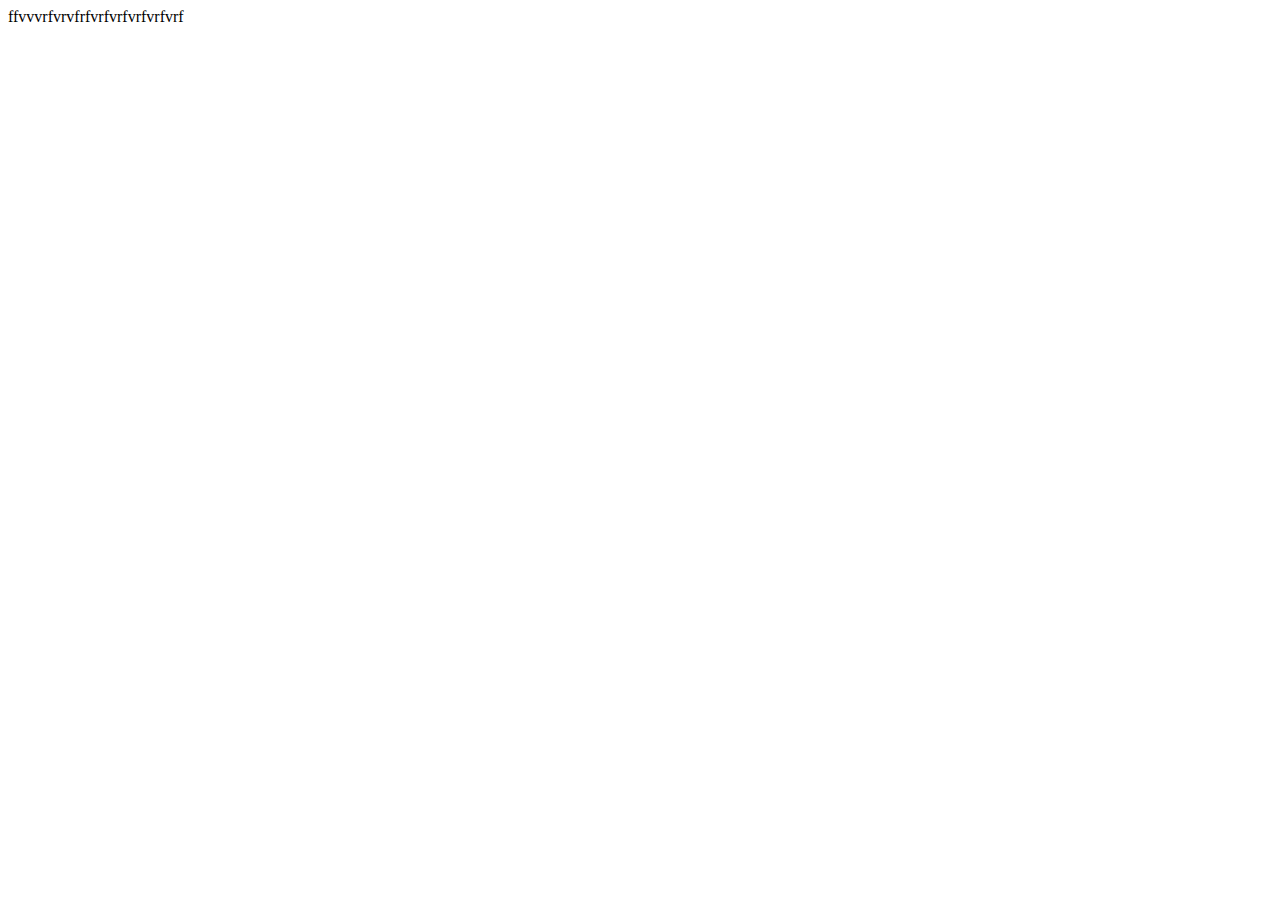
==== index.html @ 9f657ddf "Update index.html" ====
<!DOCTYPE html>
<html lang="en">
  <head>
    <meta charset="UTF-8" />
    <meta name="viewport" content="width=device-width, initial-scale=1.0" />
    <title>Document</title>
  </head>
  <body>
    ffvvvrfvrvfrfvrfvrfvrfvrfvrf
  </body>
</html>
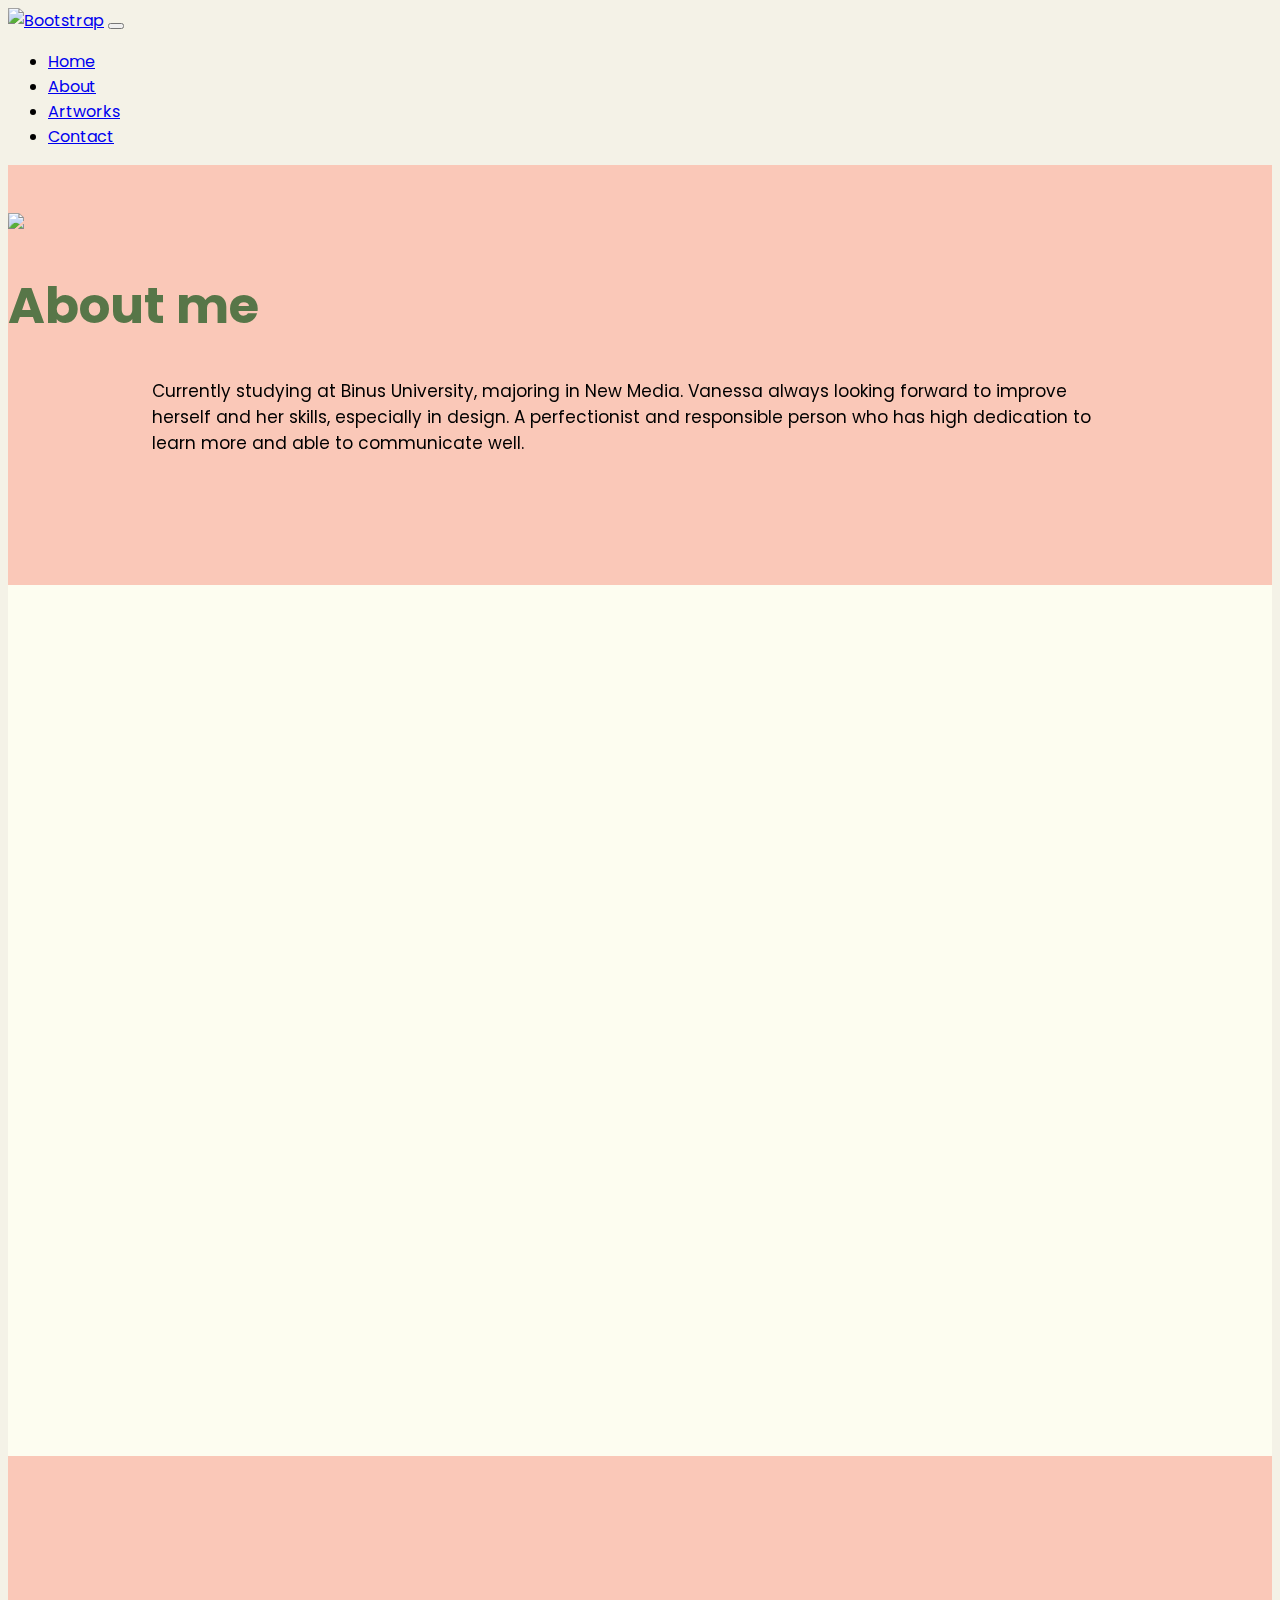
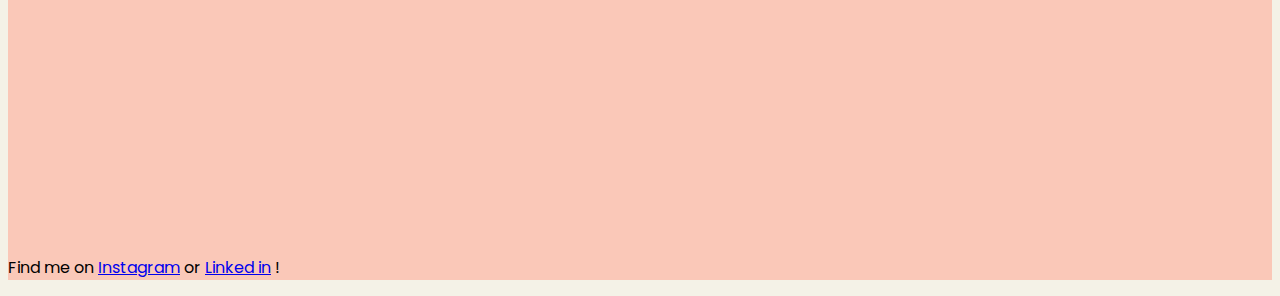
==== commit e1877dfe: "hore" ====
--- a/index.html
+++ b/index.html
@@ -1,11 +1,154 @@
 <!DOCTYPE html>
-<html lang="en">
-  <head>
-    <meta charset="UTF-8" />
-    <meta name="viewport" content="width=device-width, initial-scale=1.0" />
-    <title>Document</title>
-  </head>
-  <body>
-    ffvvvrfvrvfrfvrfvrfvrfvrfvrf
-  </body>
-</html>
+<html>
+    <head>
+        <title>Felicia Metta Chandra</title>
+        <link rel="icon" href="image/logo-VA.ico"/>
+        <link rel="stylesheet" href="style.css">
+        <!-- bootstrap css link -->
+        <link href="https://cdn.jsdelivr.net/npm/bootstrap@5.2.3/dist/css/bootstrap.min.css" rel="stylesheet" integrity="sha384-rbsA2VBKQhggwzxH7pPCaAqO46MgnOM80zW1RWuH61DGLwZJEdK2Kadq2F9CUG65" crossorigin="anonymous">
+        <!-- aos css link -->
+        <link rel="stylesheet" href="https://unpkg.com/aos@next/dist/aos.css" />
+    </head>
+
+    <body>
+      <!-- nav bar -->
+   <header id="home">
+    <nav class="navbar fixed-top navbar-expand-lg bg-transparent p-md-3">
+      <div class="container">
+        <a class="navbar-brand" href="#"><img src="image/logo VA.png" alt="Bootstrap" width="105" height="84"></a>
+        <button
+          class="navbar-toggler"
+          type="button"
+          data-bs-toggle="collapse"
+          data-bs-target="#navbarNav"
+          aria-controls="navbarNav"
+          aria-expanded="false"
+          aria-label="Toggle navigation"
+        >
+          <span class="navbar-toggler-icon"></span>
+        </button>
+
+        <div class="collapse navbar-collapse" id="navbarNav">
+          <div class="mx-auto"></div>
+          <ul class="navbar-nav text-center">
+            <li class="nav-item">
+              <a class="nav-link" href="#home">Home</a>
+            </li>
+            <li class="nav-item">
+              <a class="nav-link" href="#about">About</a>
+            </li>
+            <li class="nav-item">
+              <a class="nav-link" href="#artworks">Artworks</a>
+            </li>
+            <li class="nav-item">
+              <a class="nav-link" href="#contact">Contact</a>
+            </li>
+          </ul>
+        </div>
+      </div>
+    </nav>
+  </header>
+
+    <!-- Banner Image  -->
+    <div class="banner-image w-100 vh-100 d-flex justify-content-center" data-aos="fade-right" data-aos-offset="200" data-aos-duration="800">
+    </div>
+
+    <!-- About Page  -->
+    <section id="about" style="background-color: #fac8b8;">
+    <section class="jumbotron text-center">
+        <img src="image/foto about.png" class="rounded mx-auto d-block" data-aos="fade-up" data-aos-offset="200" data-aos-duration="800" width="450" style="padding-top: 3rem;">
+        <h1 class="display" data-aos="zoom-in-up" data-aos-duration="800">About me</h1>
+        <p class="lead" data-aos="zoom-in-up" data-aos-duration="800" style="padding-left: 9rem; padding-right: 9rem; padding-bottom: 7rem;">Currently studying at Binus 
+          University, majoring in New Media. Vanessa always looking forward to improve herself and 
+          her skills, especially in design. A perfectionist and responsible person who has high 
+          dedication to learn more and able to communicate well.</p>
+        </div>
+    </section>
+
+    <!-- Artworks page  -->
+    <section id="artworks" style="background-color: rgb(253, 253, 240)">
+     <div class="artworks-page">
+      <div class="row row-cols-1 row-cols-md-3 g-4" style="padding-top: 10rem";>
+        <div class="col" data-aos="fade-up" data-aos-offset="200" data-aos-duration="1000">
+          <div class="card-1 h-100">
+            <img src="image/3dd.png" class="card-img-top" alt="Bootstrap">
+            <div class="card-body">
+              <h5 class="card-title">3D & Illustration</h5>
+              <a href="3D & Illustration.html" class="btn btn-outline-secondary">See Works > </a>
+            </div>
+          </div>
+        </div>
+        <div class="col" data-aos="fade-down" data-aos-offset="200" data-aos-duration="1000">
+          <div class="card-2 h-100">
+            <img src="image/branding.png" class="card-img-top" alt="Bootstrap">
+            <div class="card-body">
+              <h5 class="card-title1">Branding</h5>
+              <a href="Branding.html" class="btn btn-outline-secondary">See Works > </a>
+            </div>
+          </div>
+        </div>
+        <div class="col" data-aos="fade-up" data-aos-offset="200" data-aos-duration="1000">
+          <div class="card-3 h-100">
+            <img src="image/poster.png" class="card-img-top" alt="Bootstrap">
+            <div class="card-body">
+              <h5 class="card-title2">Poster</h5>
+              <a href="Poster.html" class="btn btn-outline-secondary">See Works > </a>
+            </div>
+          </div>
+        </div>
+      </div>
+     </div>
+    </section>
+
+    <!-- Contact page  -->
+    <section id="contact">
+      <div class="contact-page" data-aos="zoom-in"data-aos-offset="200" data-aos-duration="1000">
+      <div class="row text-center mb-3">
+          <div class="col" style="padding-top: 11rem;">
+          <h2>Let's get in touch!</h2>
+          </div>
+      </div>
+      <div class="row justify-content-center">
+          <div class="col-md-6">
+          <form>
+              <div class="col mb-3">
+              <label for="Name" class="form-label">Name</label>
+              <input type="text" class="form-control" id="Name" aria-describedby="Name" />
+              </div>
+
+              <div class="col mb-3">
+              <label for="Email" class="form-label">Email</label>
+              <input type="text" class="form-control" id="Email" aria-describedby="Email" />
+              </div>
+
+              <div class="mb-4">
+              <label for="exampleFormControlTextarea1" class="form-label">Message</label>
+              <textarea class="form-control" id="exampleFormControlTextarea1" rows="3"></textarea>
+              </div>
+
+              <button type="Submit" class="btn mb-5" style="background-color:#ffde84;">Submit</button>
+          </form>
+          </div>
+      </div>
+      </div>
+      </div>
+  </section>
+
+  <!-- footer -->
+  <section class="footer">
+      <footer class="text-dark text-center pb-5 pt-3">
+        <p>Find me on <a href="https://www.instagram.com/lazinesaa/" class="text-dark fw-bold">Instagram</a> or <a href="https://www.linkedin.com/in/vanessa-angelina-b25867214/" class="text-dark fw-bold">Linked in</a> ! </p>
+      </footer>
+  </section>
+
+        
+
+
+        <!-- bootstrap js link -->
+        <script src="https://cdn.jsdelivr.net/npm/bootstrap@5.2.3/dist/js/bootstrap.bundle.min.js" integrity="sha384-kenU1KFdBIe4zVF0s0G1M5b4hcpxyD9F7jL+jjXkk+Q2h455rYXK/7HAuoJl+0I4" crossorigin="anonymous"></script>
+        <!-- aos js link -->  
+        <script src="https://unpkg.com/aos@next/dist/aos.js"></script>
+        <script>
+          AOS.init();
+        </script>
+    </body>--- a/style.css
+++ b/style.css
@@ -0,0 +1,120 @@
+@import url('https://fonts.googleapis.com/css2?family=Poppins:wght@100;300;400;500;600&display=swap');
+
+body {
+    background-color: #F4F2E7 !important;
+    font-family: 'Poppins', sans-serif !important;
+}
+
+.nav ul li a{
+    font-weight: 300;
+}
+
+nav ul li a:hover {
+    color: black;
+    font-weight: bold;
+}
+
+.banner-image {
+    background-image: url(image/Awal.png);
+    background-size: cover;
+    background-position: fixed;
+    background-position: center;
+  }
+
+.display{
+    color: #577648;
+}
+
+.jumbotron h1{
+    margin-top: 2rem;
+    font-size: 50px;
+}
+
+.jumbotron p{
+    font-size: 17px;
+    margin-top: 1rem;
+}
+
+.artworks-page{
+    padding-left: 8rem;
+    padding-right: 8rem;
+    padding-top: 4rem;
+    padding-bottom: 15rem;
+}
+
+.card-title{
+    color: #648155;
+}
+
+.card-title1{
+    color: #54476a;
+}
+
+.card-title2{
+    color: #f1d17a;
+}
+
+ .card{
+    align-content: center;
+ }
+
+.card-body{
+    font-weight: 500;
+    font-size: 16px;
+    text-align: center;
+    align-content: center;
+}
+
+.card-body a{
+    font-weight: 300;
+    font-size: 12px;
+    margin-top: 0.7rem;
+    color: black;
+    border-color: black;
+    transition: 0.5s;
+}
+
+.card-body a:hover{
+    transform: scale(1.1) !important;
+}
+
+.card-1{
+    margin: 1rem;
+    background-color: #eccb6d !important;
+    box-shadow: 0 0 10px rgba(0, 0, 0, 0.5);
+    border-radius: 15px;
+}
+
+.card-2{
+    margin: 1rem;
+    background-color: #d76640 !important;
+    box-shadow: 0 0 10px rgba(0, 0, 0, 0.5);
+    border-radius: 15px;
+}
+
+.card-3{
+    margin: 1rem;
+    background-color: #94b9b3 !important;
+    box-shadow: 0 0 10px rgba(0, 0, 0, 0.5);
+    border-radius: 15px;
+}
+
+.form-control{
+    box-shadow: 0 0 5px rgba(0, 0, 0, 0.2) !important;
+}
+
+.btn{
+    transition: 0.5s;
+}
+
+.btn:hover{
+    transform: scale(1.1);
+}
+
+.contact-page h2{
+    color: #648155;
+}
+
+.form-label{
+    color: #3e8398;
+}
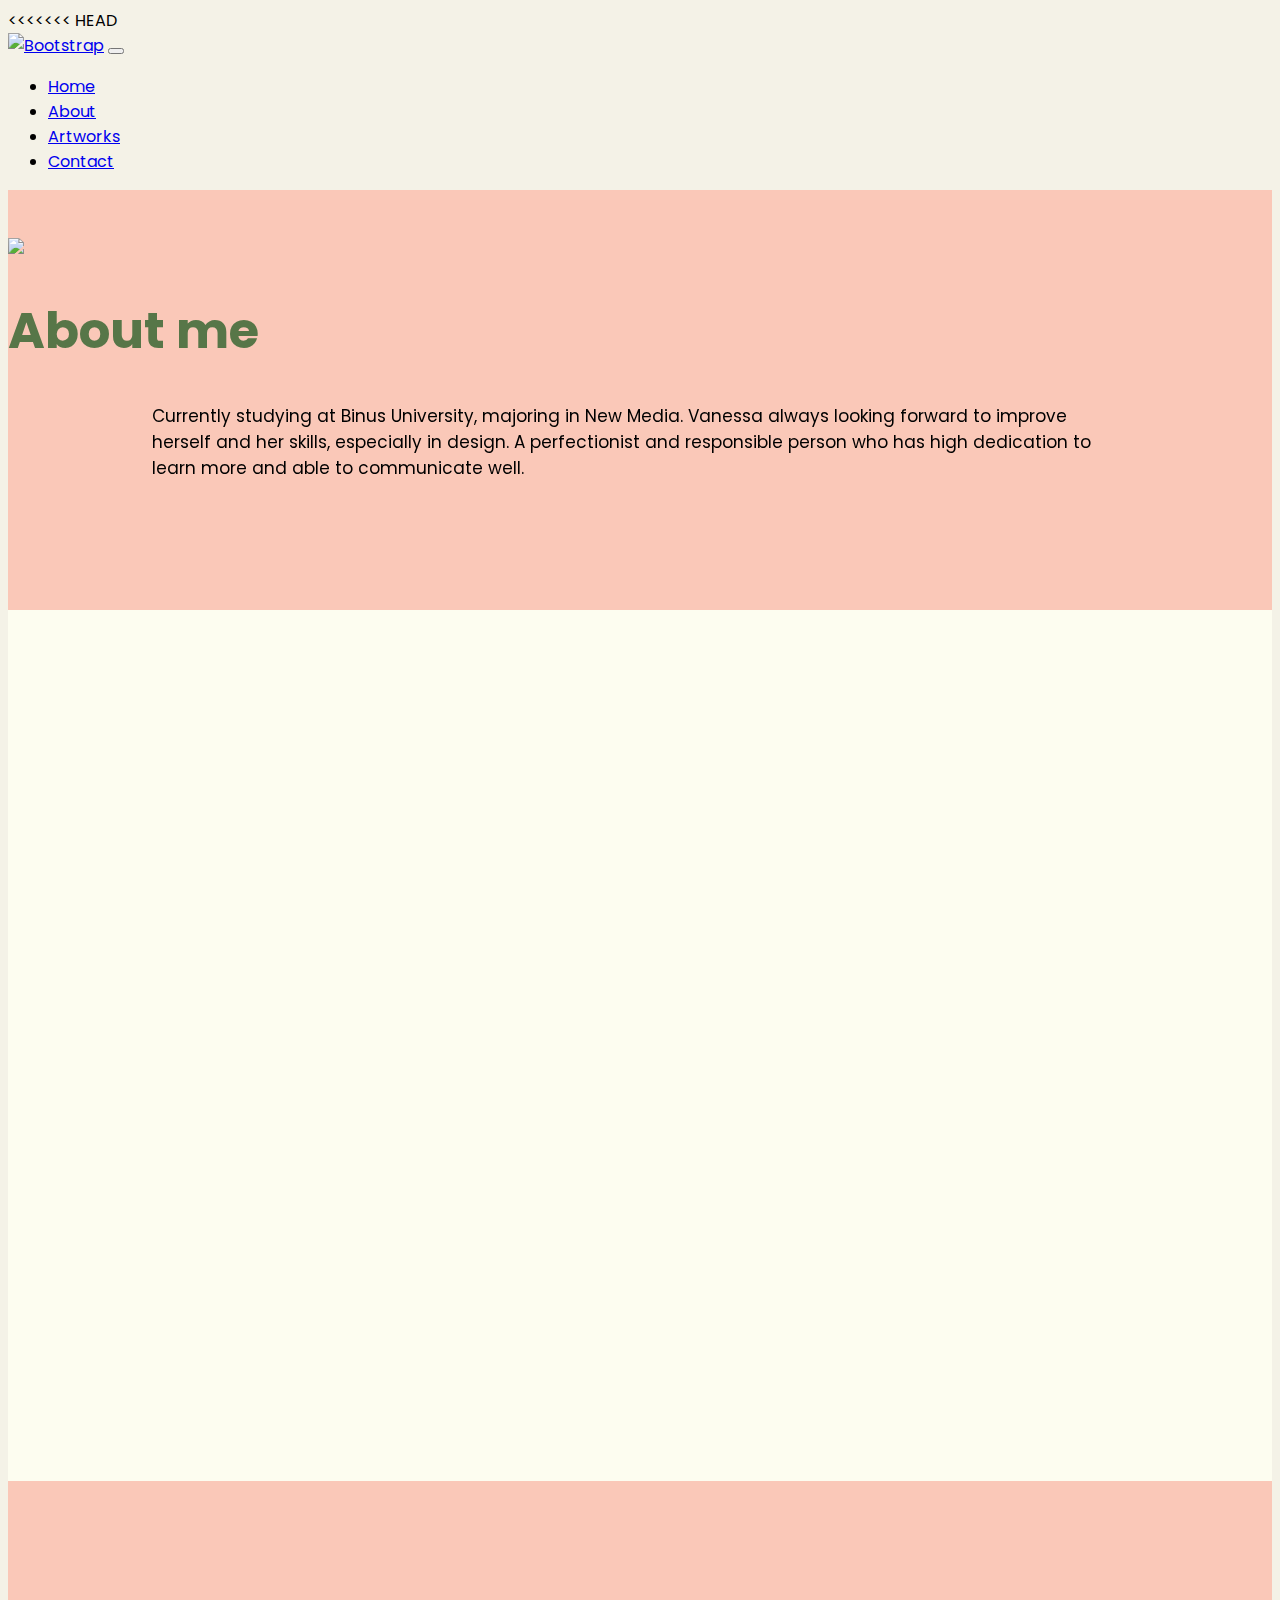
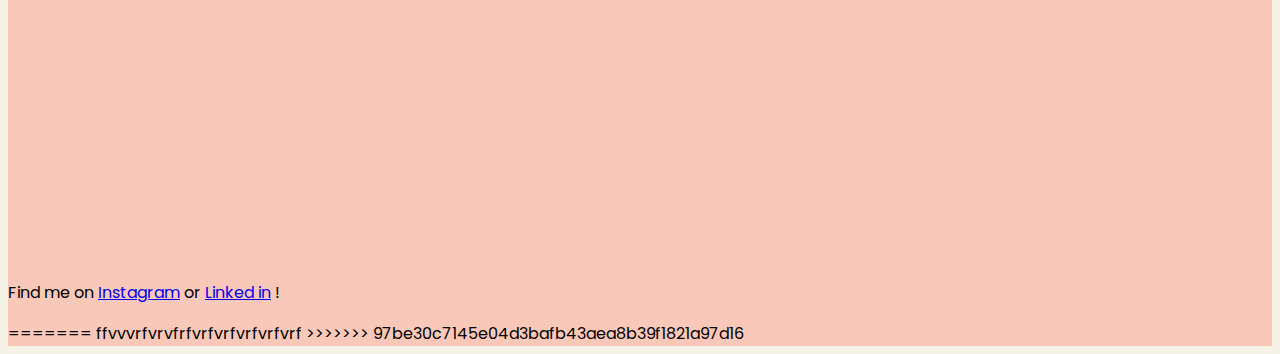
==== commit 2cb9d31a: "horeee" ====
--- a/index.html
+++ b/index.html
@@ -1,4 +1,5 @@
 <!DOCTYPE html>
+<<<<<<< HEAD
 <html>
     <head>
         <title>Felicia Metta Chandra</title>
@@ -151,4 +152,16 @@
         <script>
           AOS.init();
         </script>
-    </body>+    </body>
+=======
+<html lang="en">
+  <head>
+    <meta charset="UTF-8" />
+    <meta name="viewport" content="width=device-width, initial-scale=1.0" />
+    <title>Document</title>
+  </head>
+  <body>
+    ffvvvrfvrvfrfvrfvrfvrfvrfvrf
+  </body>
+</html>
+>>>>>>> 97be30c7145e04d3bafb43aea8b39f1821a97d16
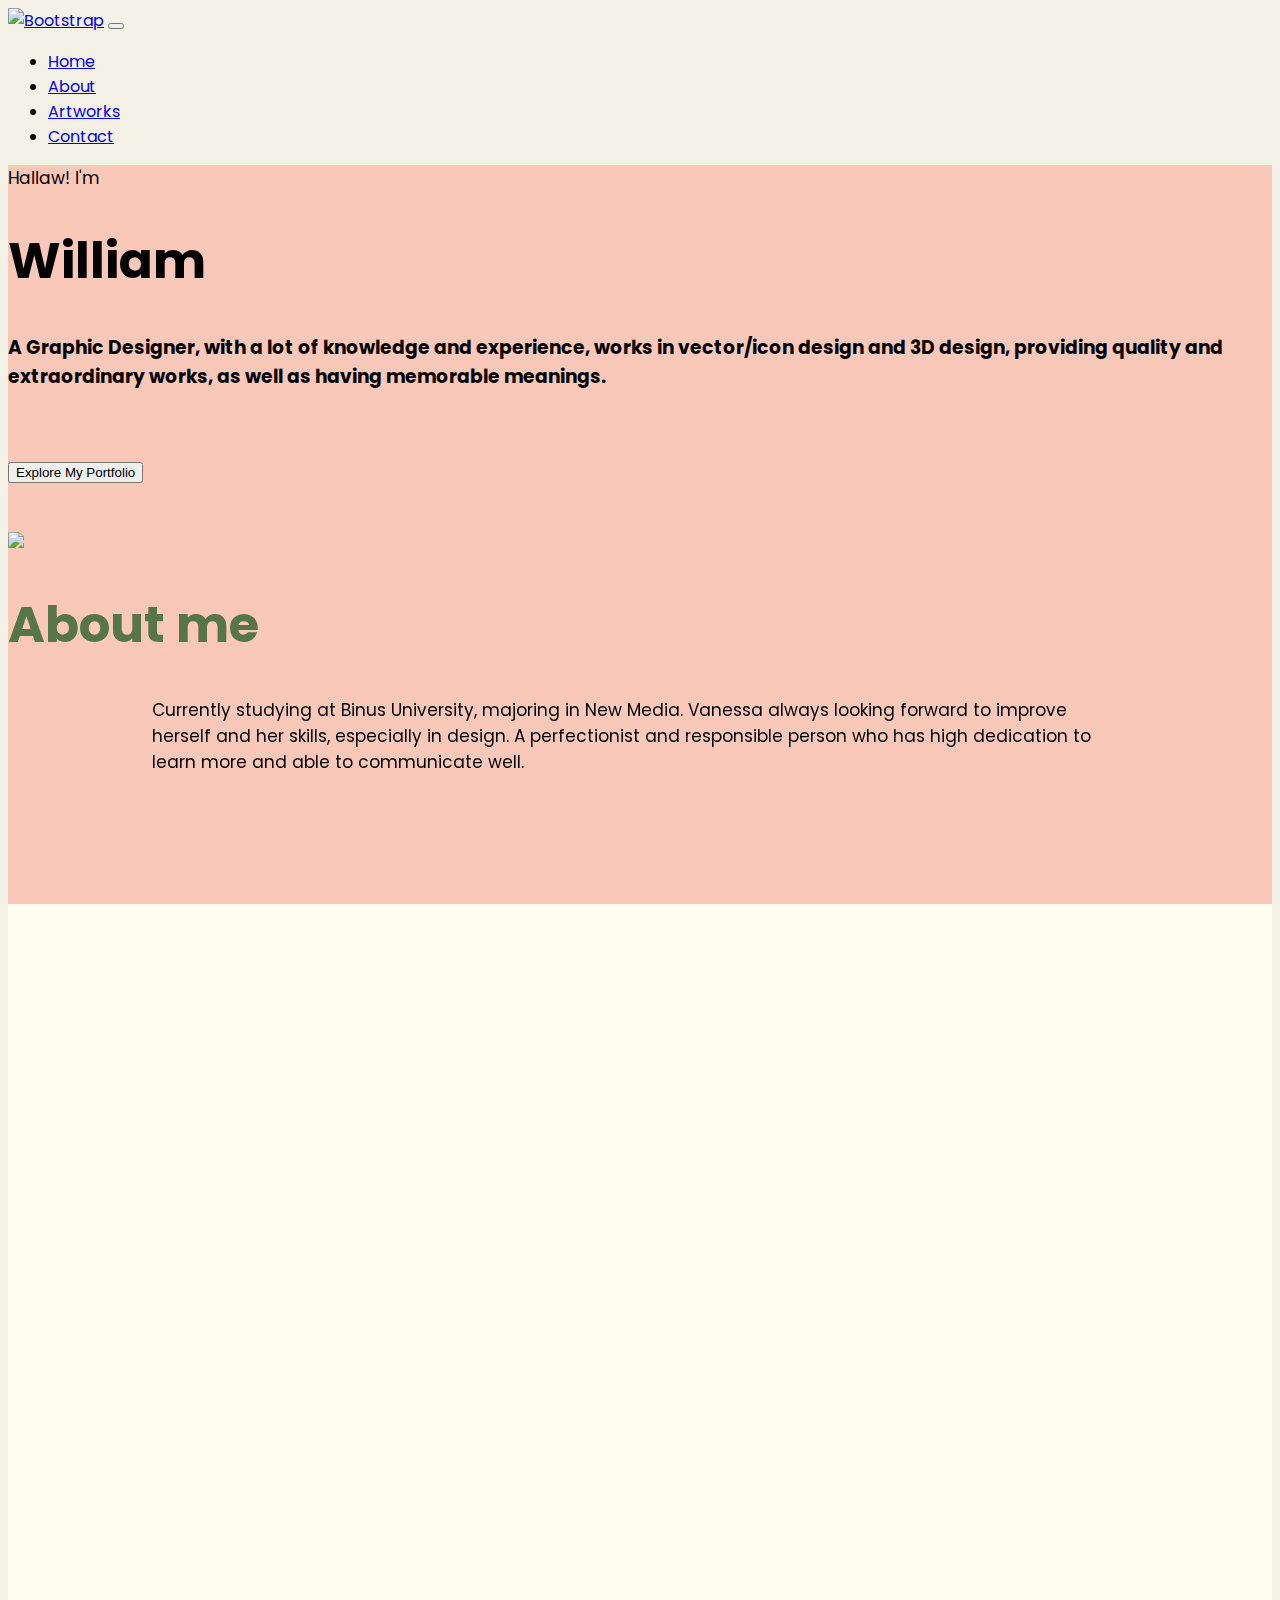
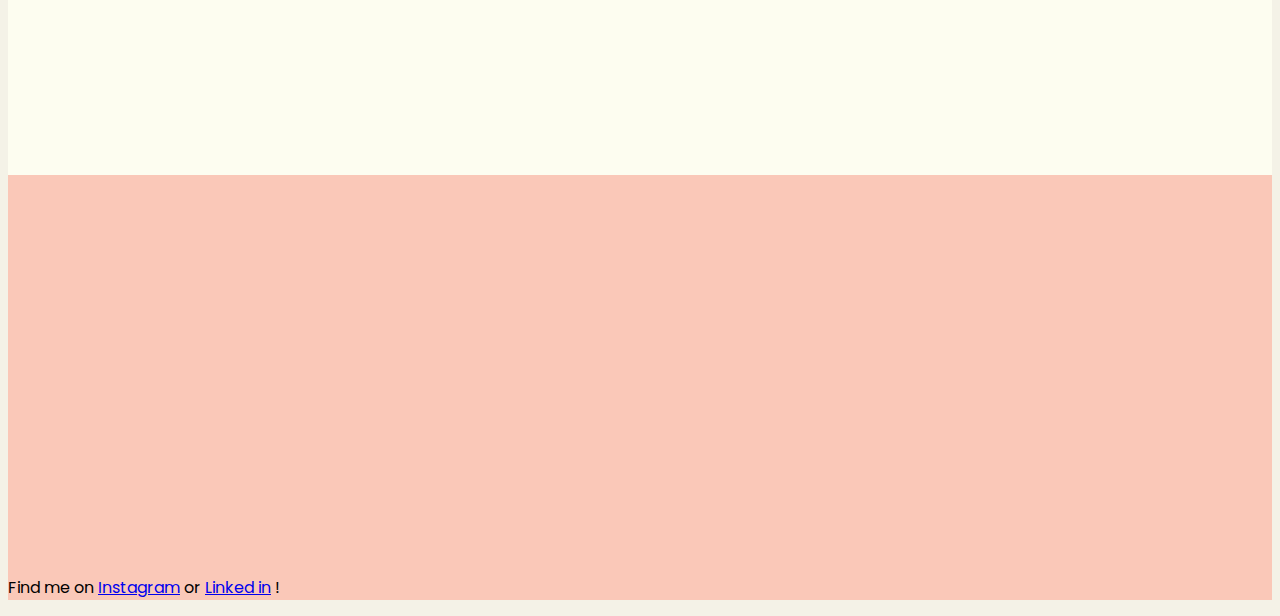
==== commit 0423cb62: "horee" ====
--- a/index.html
+++ b/index.html
@@ -1,5 +1,4 @@
 <!DOCTYPE html>
-<<<<<<< HEAD
 <html>
     <head>
         <title>Felicia Metta Chandra</title>
@@ -9,6 +8,9 @@
         <link href="https://cdn.jsdelivr.net/npm/bootstrap@5.2.3/dist/css/bootstrap.min.css" rel="stylesheet" integrity="sha384-rbsA2VBKQhggwzxH7pPCaAqO46MgnOM80zW1RWuH61DGLwZJEdK2Kadq2F9CUG65" crossorigin="anonymous">
         <!-- aos css link -->
         <link rel="stylesheet" href="https://unpkg.com/aos@next/dist/aos.css" />
+        <link rel="preconnect" href="https://fonts.googleapis.com">
+<link rel="preconnect" href="https://fonts.gstatic.com" crossorigin>
+<link href="https://fonts.googleapis.com/css2?family=IM+Fell+English&family=IM+Fell+French+Canon&family=Sacramento&display=swap" rel="stylesheet">
     </head>
 
     <body>
@@ -57,6 +59,16 @@
     <!-- About Page  -->
     <section id="about" style="background-color: #fac8b8;">
     <section class="jumbotron text-center">
+      <div class="text-box">
+        <p>Hallaw! I'm</p>
+        <h1>William</h1>
+        <h3>A Graphic Designer, with a lot of knowledge and experience, works in vector/icon design and 3D design, providing quality and extraordinary works, as well as having memorable meanings.</h3>
+        <br><br>
+        <div>
+            <button type="button"><span></span>Explore My Portfolio</button>
+        </div>
+    </div>
+</div>
         <img src="image/foto about.png" class="rounded mx-auto d-block" data-aos="fade-up" data-aos-offset="200" data-aos-duration="800" width="450" style="padding-top: 3rem;">
         <h1 class="display" data-aos="zoom-in-up" data-aos-duration="800">About me</h1>
         <p class="lead" data-aos="zoom-in-up" data-aos-duration="800" style="padding-left: 9rem; padding-right: 9rem; padding-bottom: 7rem;">Currently studying at Binus 
@@ -152,16 +164,4 @@
         <script>
           AOS.init();
         </script>
-    </body>
-=======
-<html lang="en">
-  <head>
-    <meta charset="UTF-8" />
-    <meta name="viewport" content="width=device-width, initial-scale=1.0" />
-    <title>Document</title>
-  </head>
-  <body>
-    ffvvvrfvrvfrfvrfvrfvrfvrfvrf
-  </body>
-</html>
->>>>>>> 97be30c7145e04d3bafb43aea8b39f1821a97d16
+    </body>--- a/style.css
+++ b/style.css
@@ -1,5 +1,16 @@
 @import url('https://fonts.googleapis.com/css2?family=Poppins:wght@100;300;400;500;600&display=swap');
+/*! Generated by Font Squirrel (https://www.fontsquirrel.com) on November 2, 2023 */
 
+
+
+@font-face {
+  font-family: 'tan_-_nimbusregular';
+  src: url('tan-nimbus-webfont.woff2') format('woff2'),
+       url('tan-nimbus-webfont.woff') format('woff');
+  font-weight: normal;
+  font-style: normal;
+
+}
 body {
     background-color: #F4F2E7 !important;
     font-family: 'Poppins', sans-serif !important;
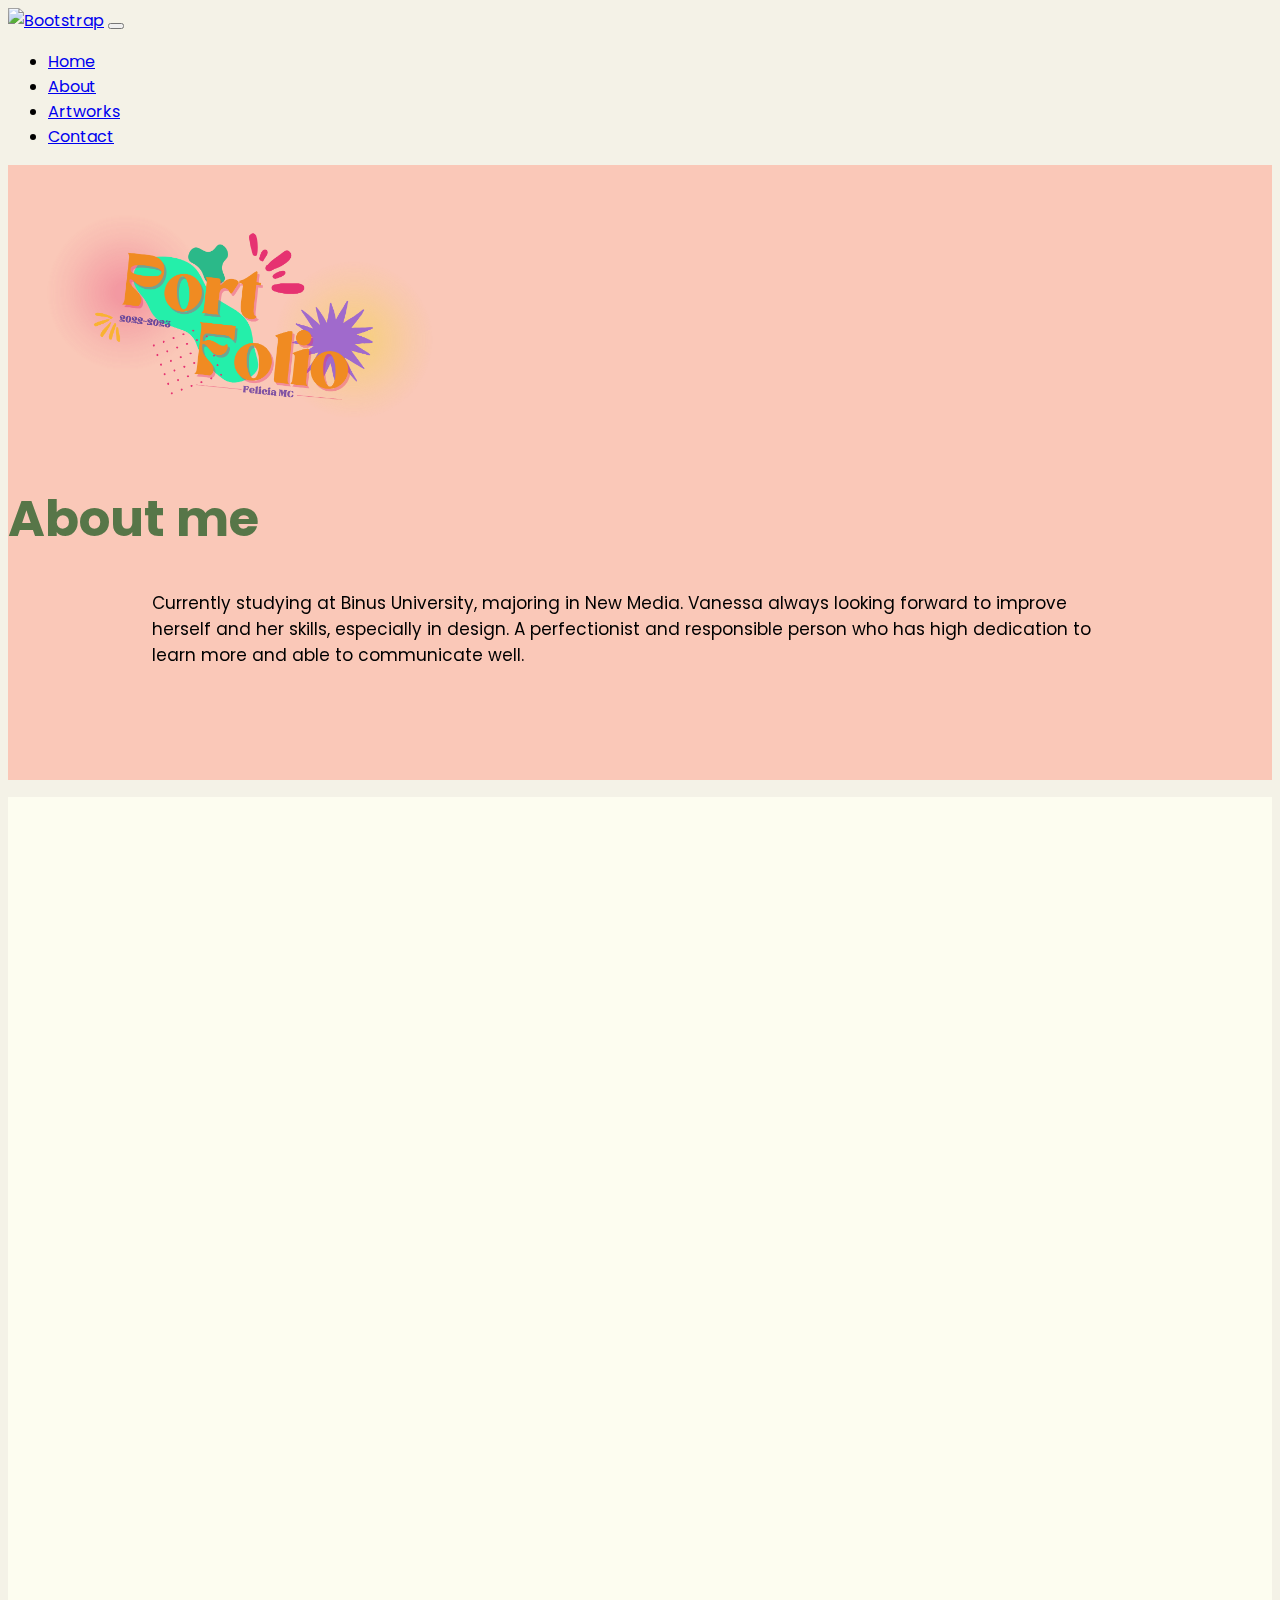
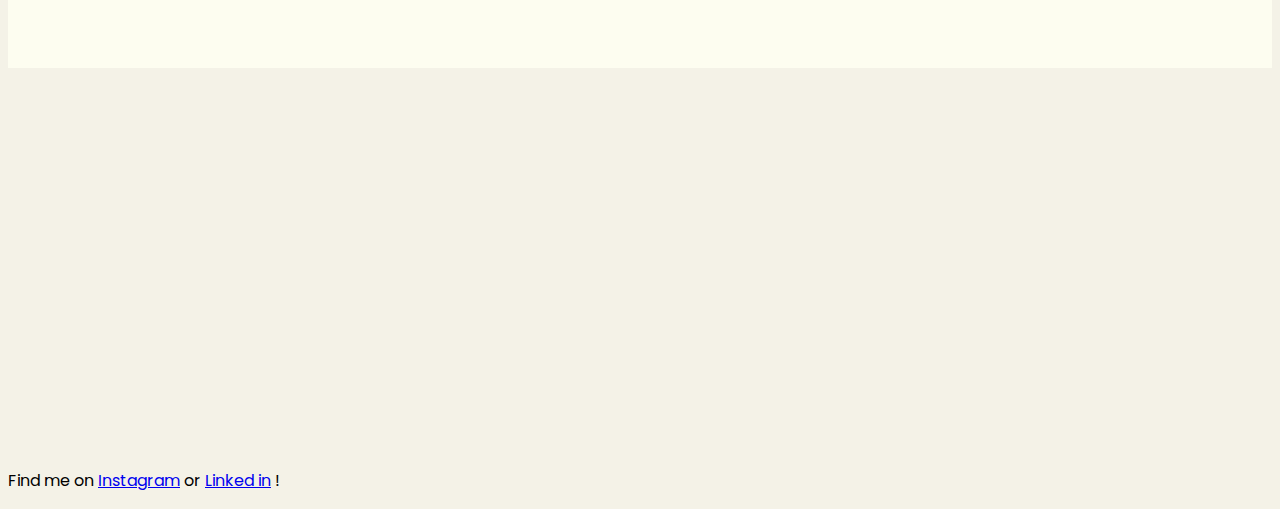
==== commit b25202f5: "updating commit" ====
--- a/index.html
+++ b/index.html
@@ -1,6 +1,7 @@
 <!DOCTYPE html>
 <html>
     <head>
+    
         <title>Felicia Metta Chandra</title>
         <link rel="icon" href="image/logo-VA.ico"/>
         <link rel="stylesheet" href="style.css">
@@ -59,23 +60,14 @@
     <!-- About Page  -->
     <section id="about" style="background-color: #fac8b8;">
     <section class="jumbotron text-center">
-      <div class="text-box">
-        <p>Hallaw! I'm</p>
-        <h1>William</h1>
-        <h3>A Graphic Designer, with a lot of knowledge and experience, works in vector/icon design and 3D design, providing quality and extraordinary works, as well as having memorable meanings.</h3>
-        <br><br>
-        <div>
-            <button type="button"><span></span>Explore My Portfolio</button>
-        </div>
     </div>
-</div>
-        <img src="image/foto about.png" class="rounded mx-auto d-block" data-aos="fade-up" data-aos-offset="200" data-aos-duration="800" width="450" style="padding-top: 3rem;">
+        <img src="image/Awal.png" class="rounded mx-auto d-block" data-aos="fade-up" data-aos-offset="200" data-aos-duration="800" width="450" style="padding-top: 3rem;">
         <h1 class="display" data-aos="zoom-in-up" data-aos-duration="800">About me</h1>
         <p class="lead" data-aos="zoom-in-up" data-aos-duration="800" style="padding-left: 9rem; padding-right: 9rem; padding-bottom: 7rem;">Currently studying at Binus 
           University, majoring in New Media. Vanessa always looking forward to improve herself and 
           her skills, especially in design. A perfectionist and responsible person who has high 
           dedication to learn more and able to communicate well.</p>
-        </div>
+    </section>
     </section>
 
     <!-- Artworks page  -->
@@ -158,10 +150,12 @@
 
 
         <!-- bootstrap js link -->
+        <script src="script.js"></script>
         <script src="https://cdn.jsdelivr.net/npm/bootstrap@5.2.3/dist/js/bootstrap.bundle.min.js" integrity="sha384-kenU1KFdBIe4zVF0s0G1M5b4hcpxyD9F7jL+jjXkk+Q2h455rYXK/7HAuoJl+0I4" crossorigin="anonymous"></script>
         <!-- aos js link -->  
         <script src="https://unpkg.com/aos@next/dist/aos.js"></script>
         <script>
           AOS.init();
         </script>
+        
     </body>--- a/style.css
+++ b/style.css
@@ -1,131 +1,127 @@
-@import url('https://fonts.googleapis.com/css2?family=Poppins:wght@100;300;400;500;600&display=swap');
+@import url("https://fonts.googleapis.com/css2?family=Poppins:wght@100;300;400;500;600&display=swap");
 /*! Generated by Font Squirrel (https://www.fontsquirrel.com) on November 2, 2023 */
 
-
-
 @font-face {
-  font-family: 'tan_-_nimbusregular';
-  src: url('tan-nimbus-webfont.woff2') format('woff2'),
-       url('tan-nimbus-webfont.woff') format('woff');
+  font-family: "tan_-_nimbusregular";
+  src: url("tan-nimbus-webfont.woff2") format("woff2"),
+    url("tan-nimbus-webfont.woff") format("woff");
   font-weight: normal;
   font-style: normal;
-
 }
 body {
-    background-color: #F4F2E7 !important;
-    font-family: 'Poppins', sans-serif !important;
+  background-color: #f4f2e7 !important;
+  font-family: "Poppins", sans-serif !important;
 }
 
-.nav ul li a{
-    font-weight: 300;
+.nav ul li a {
+  font-weight: 300;
 }
-
 nav ul li a:hover {
-    color: black;
-    font-weight: bold;
+  color: black;
+  font-weight: bold;
 }
 
 .banner-image {
-    background-image: url(image/Awal.png);
-    background-size: cover;
-    background-position: fixed;
-    background-position: center;
-  }
-
-.display{
-    color: #577648;
+  background-image: url(image/Awal.png);
+  background-size: cover;
+  background-position: fixed;
+  background-position: center;
 }
 
-.jumbotron h1{
-    margin-top: 2rem;
-    font-size: 50px;
+.display {
+  color: #577648;
 }
 
-.jumbotron p{
-    font-size: 17px;
-    margin-top: 1rem;
+.jumbotron h1 {
+  margin-top: 2rem;
+  font-size: 50px;
 }
 
-.artworks-page{
-    padding-left: 8rem;
-    padding-right: 8rem;
-    padding-top: 4rem;
-    padding-bottom: 15rem;
+.jumbotron p {
+  font-size: 17px;
+  margin-top: 1rem;
 }
 
-.card-title{
-    color: #648155;
+.artworks-page {
+  padding-left: 8rem;
+  padding-right: 8rem;
+  padding-top: 4rem;
+  padding-bottom: 15rem;
 }
 
-.card-title1{
-    color: #54476a;
+.card-title {
+  color: #648155;
 }
 
-.card-title2{
-    color: #f1d17a;
+.card-title1 {
+  color: #54476a;
 }
 
- .card{
-    align-content: center;
- }
-
-.card-body{
-    font-weight: 500;
-    font-size: 16px;
-    text-align: center;
-    align-content: center;
+.card-title2 {
+  color: #f1d17a;
 }
 
-.card-body a{
-    font-weight: 300;
-    font-size: 12px;
-    margin-top: 0.7rem;
-    color: black;
-    border-color: black;
-    transition: 0.5s;
+.card {
+  align-content: center;
 }
 
-.card-body a:hover{
-    transform: scale(1.1) !important;
+.card-body {
+  font-weight: 500;
+  font-size: 16px;
+  text-align: center;
+  align-content: center;
 }
 
-.card-1{
-    margin: 1rem;
-    background-color: #eccb6d !important;
-    box-shadow: 0 0 10px rgba(0, 0, 0, 0.5);
-    border-radius: 15px;
+.card-body a {
+  font-weight: 300;
+  font-size: 12px;
+  margin-top: 0.7rem;
+  color: black;
+  border-color: black;
+  transition: 0.5s;
 }
 
-.card-2{
-    margin: 1rem;
-    background-color: #d76640 !important;
-    box-shadow: 0 0 10px rgba(0, 0, 0, 0.5);
-    border-radius: 15px;
+.card-body a:hover {
+  transform: scale(1.1) !important;
 }
 
-.card-3{
-    margin: 1rem;
-    background-color: #94b9b3 !important;
-    box-shadow: 0 0 10px rgba(0, 0, 0, 0.5);
-    border-radius: 15px;
+.card-1 {
+  margin: 1rem;
+  background-color: #eccb6d !important;
+  box-shadow: 0 0 10px rgba(0, 0, 0, 0.5);
+  border-radius: 15px;
 }
 
-.form-control{
-    box-shadow: 0 0 5px rgba(0, 0, 0, 0.2) !important;
+.card-2 {
+  margin: 1rem;
+  background-color: #d76640 !important;
+  box-shadow: 0 0 10px rgba(0, 0, 0, 0.5);
+  border-radius: 15px;
 }
 
-.btn{
-    transition: 0.5s;
+.card-3 {
+  margin: 1rem;
+  background-color: #94b9b3 !important;
+  box-shadow: 0 0 10px rgba(0, 0, 0, 0.5);
+  border-radius: 15px;
 }
 
-.btn:hover{
-    transform: scale(1.1);
+.form-control {
+  box-shadow: 0 0 5px rgba(0, 0, 0, 0.2) !important;
 }
 
-.contact-page h2{
-    color: #648155;
+.btn {
+  transition: 0.5s;
 }
 
-.form-label{
-    color: #3e8398;
+.btn:hover {
+  transform: scale(1.1);
 }
+
+.contact-page h2 {
+  color: #648155;
+}
+
+.form-label {
+  color: #3e8398;
+}
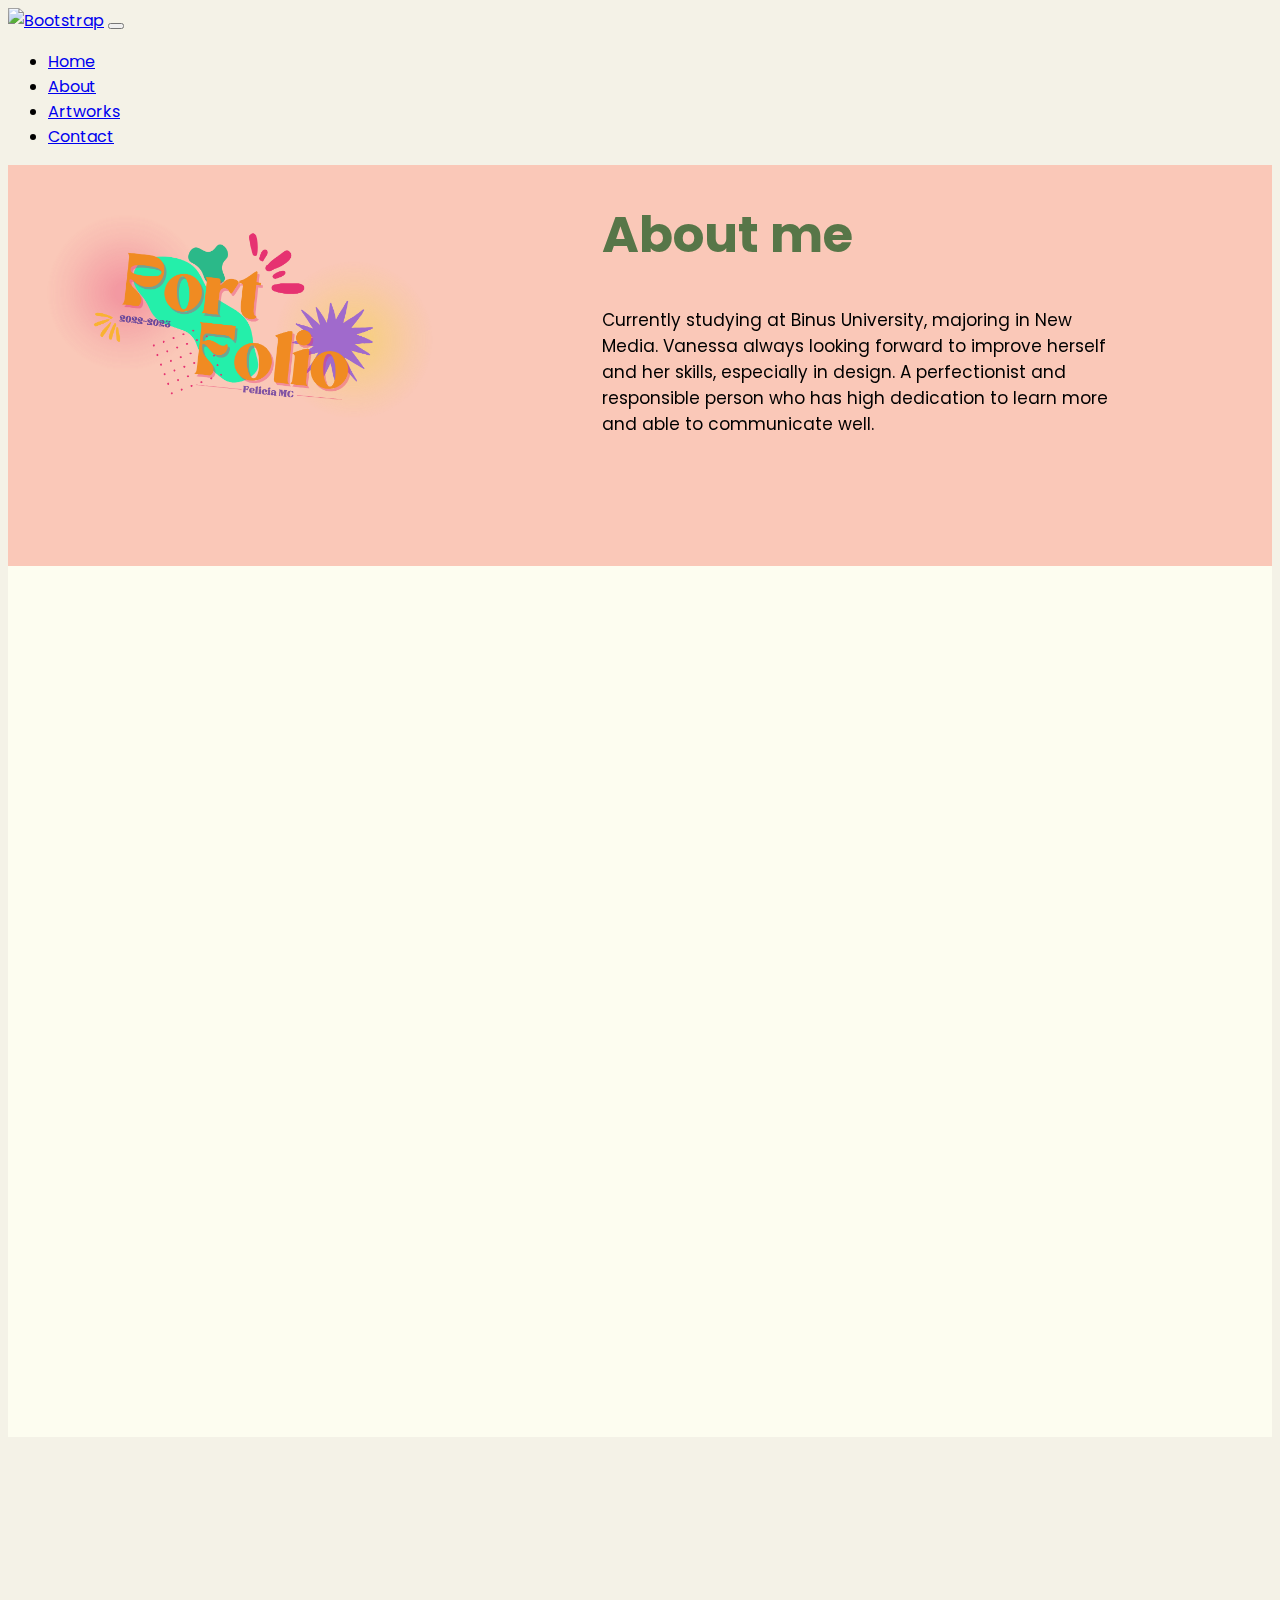
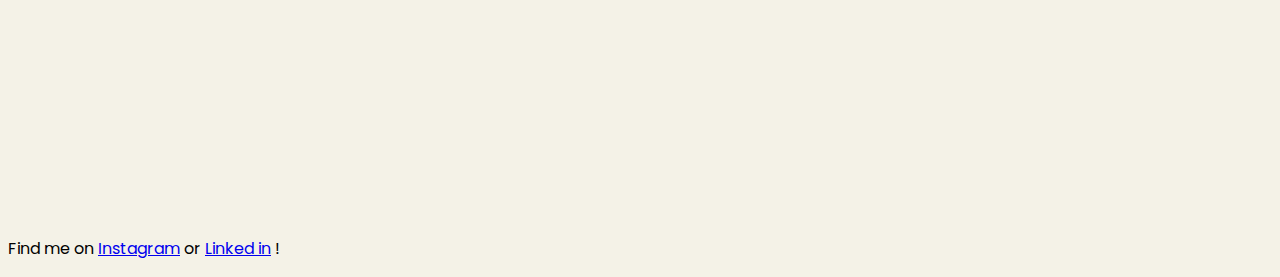
==== commit e0f7d463: "updating html index" ====
--- a/index.html
+++ b/index.html
@@ -61,12 +61,18 @@
     <section id="about" style="background-color: #fac8b8;">
     <section class="jumbotron text-center">
     </div>
+    <div id="container-main-1">
+      <div class="kanan">
         <img src="image/Awal.png" class="rounded mx-auto d-block" data-aos="fade-up" data-aos-offset="200" data-aos-duration="800" width="450" style="padding-top: 3rem;">
-        <h1 class="display" data-aos="zoom-in-up" data-aos-duration="800">About me</h1>
-        <p class="lead" data-aos="zoom-in-up" data-aos-duration="800" style="padding-left: 9rem; padding-right: 9rem; padding-bottom: 7rem;">Currently studying at Binus 
+      </div>
+      <div id="kiri">
+        <h1 id="about-me-header" class="display" data-aos="zoom-in-up" data-aos-duration="800">About me</h1>
+        <p id="about-me-text" class="lead" data-aos="zoom-in-up" data-aos-duration="800" style="padding-left: 9rem; padding-right: 9rem; padding-bottom: 7rem;">Currently studying at Binus 
           University, majoring in New Media. Vanessa always looking forward to improve herself and 
           her skills, especially in design. A perfectionist and responsible person who has high 
           dedication to learn more and able to communicate well.</p>
+        </div>
+      </div>
     </section>
     </section>
 
@@ -130,7 +136,6 @@
               <label for="exampleFormControlTextarea1" class="form-label">Message</label>
               <textarea class="form-control" id="exampleFormControlTextarea1" rows="3"></textarea>
               </div>
-
               <button type="Submit" class="btn mb-5" style="background-color:#ffde84;">Submit</button>
           </form>
           </div>
--- a/style.css
+++ b/style.css
@@ -125,3 +125,14 @@
 .form-label {
   color: #3e8398;
 }
+#container-main-1 {
+  display: flex;
+  flex-direction: row;
+}
+#about-me-text {
+  text-align: left;
+}
+#about-me-header {
+  padding-left: 9rem;
+  text-align: left;
+}
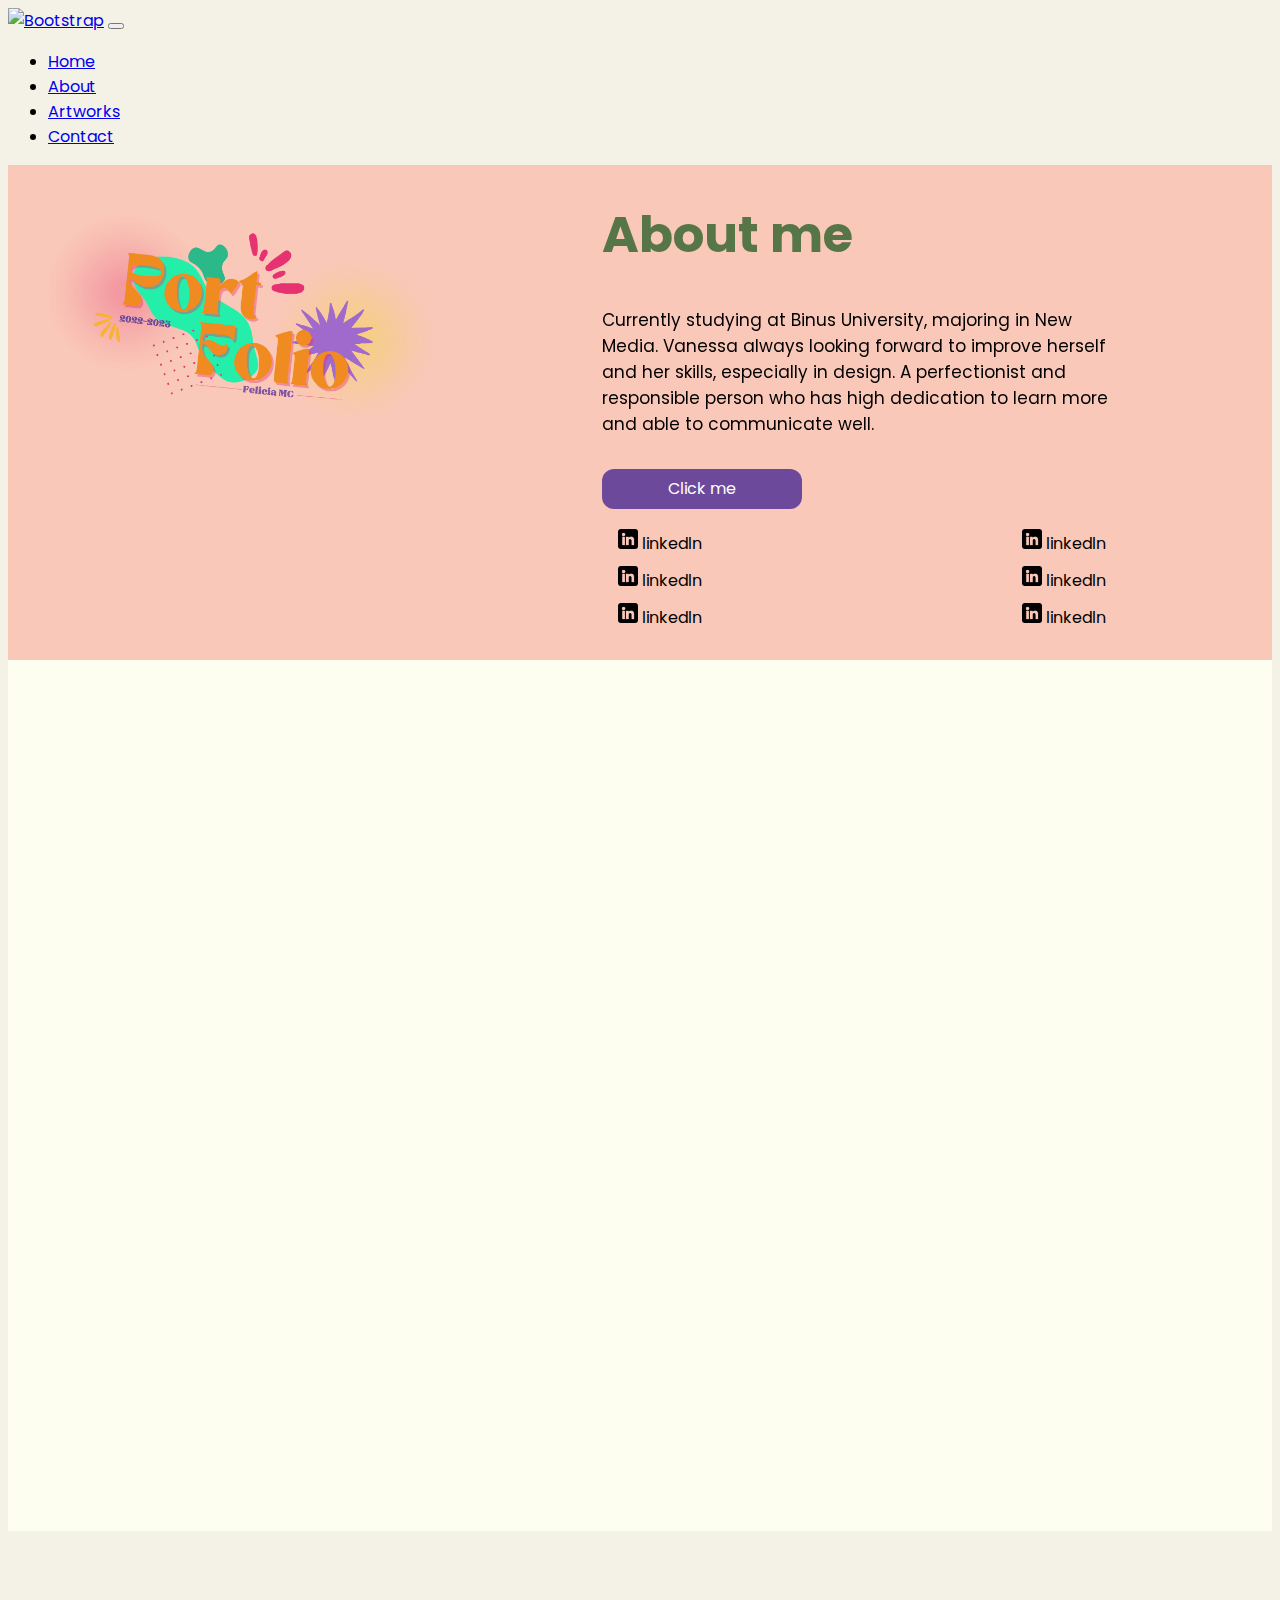
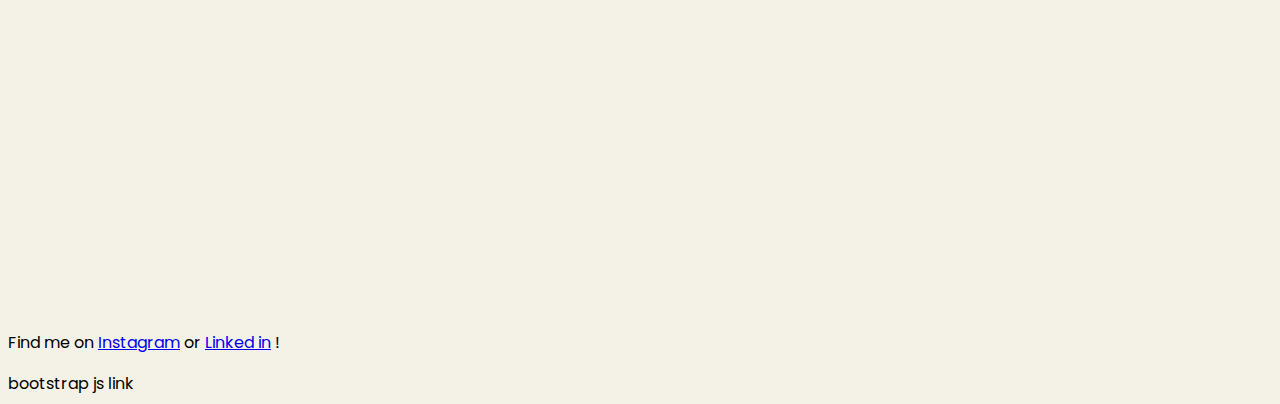
==== commit c1d7c8db: "initial commit" ====
--- a/index.html
+++ b/index.html
@@ -1,7 +1,7 @@
 <!DOCTYPE html>
 <html>
     <head>
-    
+      <script src="https://kit.fontawesome.com/yourcode.js" crossorigin="anonymous"></script>
         <title>Felicia Metta Chandra</title>
         <link rel="icon" href="image/logo-VA.ico"/>
         <link rel="stylesheet" href="style.css">
@@ -71,6 +71,27 @@
           University, majoring in New Media. Vanessa always looking forward to improve herself and 
           her skills, especially in design. A perfectionist and responsible person who has high 
           dedication to learn more and able to communicate well.</p>
+          <div class="circular-button">
+            Click me
+          </div>
+          <div id="kotak-kecil">
+            <div id="kiri-kecil">
+              <img class="icon" src="./image/linkedin.png">  linkedln</img>
+              <div class="enter"></div>
+              <img class="icon" src="./image/linkedin.png">  linkedln</img>
+              <div class="enter"></div>
+              <img class="icon" src="./image/linkedin.png">  linkedln</img>
+              <!-- <p>linkedln</p> -->
+            </div>
+            <div id="kanan-kecil">
+              <img class="icon" src="./image/linkedin.png">  linkedln</img>
+              <div class="enter"></div>
+              <img class="icon" src="./image/linkedin.png">  linkedln</img>
+              <div class="enter"></div>
+              <img class="icon" src="./image/linkedin.png">  linkedln</img>
+              <!-- <p>linkedln</p> -->
+            </div>
+          </div>
         </div>
       </div>
     </section>
@@ -154,7 +175,9 @@
         
 
 
-        <!-- bootstrap js link -->
+        bootstrap js link
+        <!-- <script src="https://kit.fontawesome.com/yourcode.js" crossorigin="anonymous"></script> -->
+        <script src="https://kit.fontawesome.com/yourcode.js" crossorigin="anonymous"></script>
         <script src="script.js"></script>
         <script src="https://cdn.jsdelivr.net/npm/bootstrap@5.2.3/dist/js/bootstrap.bundle.min.js" integrity="sha384-kenU1KFdBIe4zVF0s0G1M5b4hcpxyD9F7jL+jjXkk+Q2h455rYXK/7HAuoJl+0I4" crossorigin="anonymous"></script>
         <!-- aos js link -->  
--- a/style.css
+++ b/style.css
@@ -130,9 +130,46 @@
   flex-direction: row;
 }
 #about-me-text {
+  margin-bottom: -5rem;
   text-align: left;
 }
 #about-me-header {
   padding-left: 9rem;
   text-align: left;
 }
+.circular-button {
+  margin-top: -4rem;
+  margin-left: 9rem;
+  width: 200px;
+  height: 40px;
+  border-radius: 12px; /* Adjust the border-radius to control the roundness */
+  background-color: #6c499b; /* Set your desired background color */
+  color: white;
+  text-align: center;
+  line-height: 40px; /* Vertically centers the text */
+  cursor: pointer; /* Change cursor on hover for better user experience */
+}
+
+.rounded-square-button:hover {
+  background-color: #2ecc71; /* Change color on hover */
+}
+.icon {
+  width: 20px;
+  height: 20px;
+}
+#kotak-kecil {
+  display: flex;
+  margin-top: 20px;
+  padding-bottom: 30px;
+  flex-direction: row;
+}
+#kiri-kecil {
+  margin-left: 10rem;
+}
+#kanan-kecil {
+  margin-left: 20rem;
+}
+
+.enter {
+  margin-top: 10px;
+}
